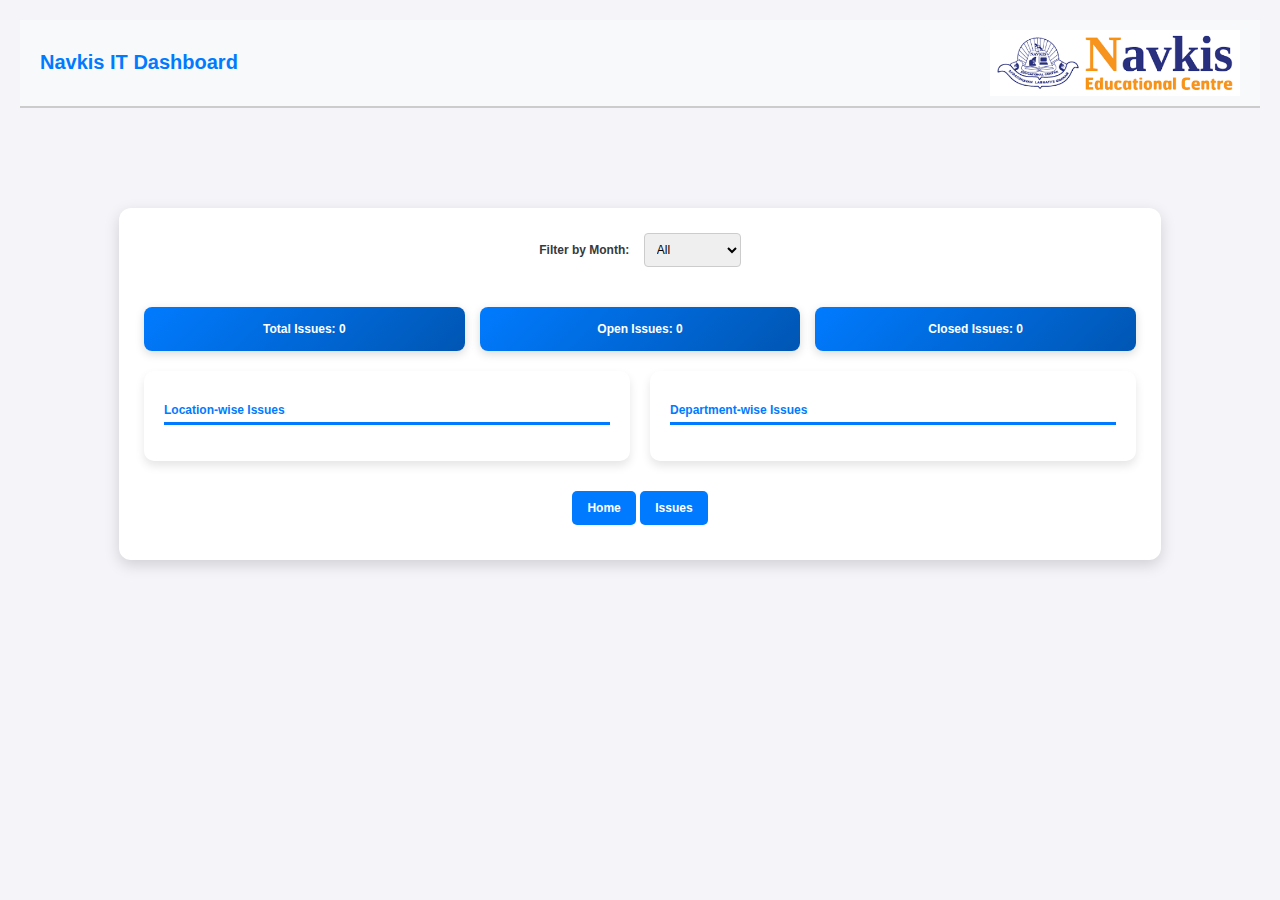
==== dashboard.html @ 86a682de "Update dashboard.html" ====
<!DOCTYPE html>
<html lang="en">
<head>
    <link rel="stylesheet" href="css/styles.css">
    <meta charset="UTF-8">
    <meta name="viewport" content="width=device-width, initial-scale=1.0">
    <title>IT Dashboard</title>
    
</head>
<body>
<nav class="navbar">
   
	   <h1>Navkis IT Dashboard</h1>
	    <img src="images/navkis.png" alt="Company Logo" class="logo">
</nav>

   

    <div class="container">
        <!-- Month Filter -->
        <div class="filter-box">
            <label for="monthFilter">Filter by Month:</label>
            <select id="monthFilter">
                <option value="all">All</option>
                <option value="01">January</option>
                <option value="02">February</option>
                <option value="03">March</option>
                <option value="04">April</option>
                <option value="05">May</option>
                <option value="06">June</option>
                <option value="07">July</option>
                <option value="08">August</option>
                <option value="09">September</option>
                <option value="10">October</option>
                <option value="11">November</option>
                <option value="12">December</option>
            </select>
        </div>

        <!-- Statistics -->
        <div class="stat-box">
            <div class="stat">Total Issues: <span id="totalIssues">0</span></div>
            <div class="stat">Open Issues: <span id="openIssues">0</span></div>
            <div class="stat">Closed Issues: <span id="closedIssues">0</span></div>
        </div>

        <!-- Location and Department Stats -->
        <div class="dashboard-content">
            <div class="location-container">
                <h3>Location-wise Issues</h3>
                <ul id="locationStats"></ul>
            </div>

            <div class="department-container">
                <h3>Department-wise Issues</h3>
                <ul id="departmentStats"></ul>
            </div>
        </div>

         <!--  <button class="it-issues-btn" onclick="window.location.href='Issues.html'">Go to IT Issues</button>  -->
		 <button class="it-issues-btn" onclick="window.location.href='index.html'">Home</button>
		 <button class="it-issues-btn" onclick="window.location.href='issues.html'">Issues</button>
    </div>

   <script>
document.addEventListener("DOMContentLoaded", function () {
    console.log("Loading issues.html in background...");

    // Create an invisible iframe to load issues.html
    let iframe = document.createElement("iframe");
    iframe.src = "issues.html";
    iframe.style.display = "none";

  iframe.onload = function () {
    console.log("issues.html fully loaded! Now checking for updates...");
    
    let observer = new MutationObserver(() => {
        if (localStorage.getItem("totalIssues")) { // Replace 'someKey' with an actual key updated by issues.html
            console.log("localStorage updated! Now updating dashboard...");
            updateDashboard("all");
            observer.disconnect(); // Stop observing once detected
        }
    });

    observer.observe(document, { subtree: true, childList: true });
};


    document.body.appendChild(iframe);

    document.getElementById("monthFilter").addEventListener("change", function () {
        let selectedMonth = this.value;
        updateDashboard(selectedMonth);
    });
});

function updateDashboard(selectedMonth) {
    console.log("Updating dashboard for month:", selectedMonth);

    let totalIssues = selectedMonth === "all" ? localStorage.getItem("totalIssues") : localStorage.getItem(`month_${selectedMonth}_Total`);
    let openIssues = selectedMonth === "all" ? localStorage.getItem("openIssues") : localStorage.getItem(`month_${selectedMonth}_Open`);
    let closedIssues = selectedMonth === "all" ? localStorage.getItem("closedIssues") : localStorage.getItem(`month_${selectedMonth}_Closed`);

   // document.getElementById("totalIssues").innerText = totalIssues || 0;
   // document.getElementById("openIssues").innerText = openIssues || 0;
   // document.getElementById("closedIssues").innerText = closedIssues || 0;

    updateLocationStats(selectedMonth);
    updateDepartmentStats(selectedMonth);
}

function updateLocationStats(selectedMonth) {
    let locations = ["kogilu", "gokula", "hassan", "mysore", "nelamangala"];
    let locationStatsList = document.getElementById("locationStats");
    locationStatsList.innerHTML = "";

    locations.forEach(loc => {
        let total = selectedMonth === "all" ? localStorage.getItem(`${loc}Total`) : localStorage.getItem(`month_${selectedMonth}_${loc}Total`);
        let open = selectedMonth === "all" ? localStorage.getItem(`${loc}Open`) : localStorage.getItem(`month_${selectedMonth}_${loc}Open`);
        total = total || 0;
        open = open || 0;

        let listItem = document.createElement("li");
        listItem.innerHTML = `${loc.charAt(0).toUpperCase() + loc.slice(1)}: 
        <span style="color: red; font-weight: bold;">⚠ ${open} Open</span> | 
        <span style="color: green; font-weight: bold;">✅ ${total} Total</span>`;

        locationStatsList.appendChild(listItem);
    });
}

function updateDepartmentStats(selectedMonth) {
    let departments = ["admin", "it", "hr", "finance", "academic"];
    let departmentStatsList = document.getElementById("departmentStats");
    departmentStatsList.innerHTML = "";

    departments.forEach(dept => {
        let total = selectedMonth === "all" ? localStorage.getItem(`${dept}Total`) : localStorage.getItem(`month_${selectedMonth}_${dept}Total`);
        let open = selectedMonth === "all" ? localStorage.getItem(`${dept}Open`) : localStorage.getItem(`month_${selectedMonth}_${dept}Open`);
        total = total || 0;
        open = open || 0;

        let listItem = document.createElement("li");
        listItem.innerHTML = `${dept.charAt(0).toUpperCase() + dept.slice(1)}: 
        <span style="color: red; font-weight: bold;">⚠ ${open} Open</span> | 
        <span style="color: green; font-weight: bold;">✅ ${total} Total</span>`;
        departmentStatsList.appendChild(listItem);
    });
}
</script>

</body>
</html>
---- css/styles.css ----
.navbar {
            display: flex;
            justify-content: space-between; 
            align-items: center; 
            padding: 10px 20px;
            background-color: #f8f9fa; 
            border-bottom: 2px solid #ccc; 
        }

        .navbar h1 {
            margin: 0;
            font-size: 24px;
			color: #007bff;
        }

        .logo {
            width: 250px; 
            height: auto;
        }
      
body {
    font-family: "Poppins", sans-serif;
    margin: 20px;
    background-color: #f4f6f9;
    text-align: center;
    color: #343a40;
}





.container {
    width: 80%;
    margin: 0 auto;
    background: white;
    padding: 25px;
    border-radius: 12px;
    box-shadow: 0 5px 15px rgba(0, 0, 0, 0.15);
}


.filter-box {
    margin-bottom: 20px;
}

label {
    font-size: 12px;
    font-weight: 600;
    margin-right: 10px;
}

select {
    padding: 8px 12px;
    border: 1px solid #ccc;
    border-radius: 6px;
    font-size: 12px;
    cursor: pointer;
}

/* Statistics */
.stat-box {
    display: flex;
    justify-content: space-between;
    gap: 15px;
    margin-bottom: 20px;
}

.stat {
    background: linear-gradient(135deg, #007bff, #0056b3);
    color: white;
    padding: 15px;
    border-radius: 8px;
    width: 30%;
    font-size: 12px;
    font-weight: bold;
    text-align: center;
    box-shadow: 0px 3px 10px rgba(0, 0, 0, 0.15);
    transition: transform 0.3s ease-in-out;
}

.stat:hover {
    transform: scale(1.05);
}

/* Dashboard Layout */
.dashboard-content {
    display: flex;
    justify-content: space-between;
    gap: 20px;
    margin-top: 20px;
}

/* Location & Department Stats */
.location-container, .department-container {
    flex: 1;
    text-align: left;
    background: white;
    padding: 20px;
    border-radius: 10px;
    box-shadow: 0px 5px 10px rgba(0, 0, 0, 0.1);
    height: auto;
    transition: transform 0.3s ease-in-out;
}

.location-container:hover, .department-container:hover {
    transform: translateY(-3px);
}

.location-container h3, .department-container h3 {
    font-size: 12px;
    color: #007bff;
    margin-bottom: 10px;
    border-bottom: 3px solid #007bff;
    padding-bottom: 5px;
    font-weight: bold;
}

ul {
    list-style: none;
    padding: 0;
}

ul li {
    background: #e9ecef;
    margin: 5px 0;
    padding: 10px;
    border-radius: 5px;
    font-size: 14px;
    
    justify-content: space-between;
    font-weight: 500;
    transition: background 0.3s ease-in-out;
}

ul li:hover {
    background: #d6d8db;
}

/* Buttons */
.it-issues-btn {
    margin-top: 30px;
    background: #28a745;
    color: white;
    padding: 12px 25px;
    font-size: 12px;
    border: none;
    border-radius: 8px;
    cursor: pointer;
    font-weight: bold;
    transition: background 0.3s ease-in-out, transform 0.2s ease-in-out;
}

.it-issues-btn:hover {
    background: #218838;
    transform: translateY(-2px);
}

/* Responsive Design */
@media (max-width: 768px) {
    .container {
        width: 95%;
        padding: 15px;
    }

    .dashboard-content {
        flex-direction: column;
    }

    .stat-box {
        flex-direction: column;
        gap: 10px;
    }

    .stat {
        width: 100%;
    }
}

    

	 .navbar {
            display: flex;
            justify-content: space-between; /* Space between title and logo */
            align-items: center; /* Align items vertically */
            padding: 10px 20px;
            background-color: #f8f9fa; /* Light background */
            border-bottom: 2px solid #ccc; /* Optional border */
        }

        .navbar h1 {
            margin: 0;
            font-size: 20px; /* Adjust title size */
        }

        .logo {
            width: 250px; /* Adjust logo size */
            height: auto;
        }
        body {
            font-family: Arial, sans-serif;
            text-align: center;
            background-color: #f4f4f4;
            margin: 0;
            padding: 0;
        }
        .container {
            margin-top: 100px;
        }
        h1 {
            color: #333;
        }
        .button-container {
            margin-top: 30px;
        }
        .btn {
            display: block;
            width: 250px;
            padding: 15px;
            margin: 10px auto;
            font-size: 18px;
            font-weight: bold;
            text-align: center;
            text-decoration: none;
            color: white;
            background-color: #007bff;
            border: none;
            border-radius: 5px;
            cursor: pointer;
            transition: background 0.3s;
        }
        .btn:hover {
            background-color: #0056b3;
        }
    

        body {
            font-family: "Arial", sans-serif;
            margin: 20px;
            background-color: #f8f9fa;
            text-align: center;
        }
        h2 {
            color: #343a40;
            font-size: 14px;
            margin-bottom: 20px;
        }
        select {
            padding: 8px;
            font-size: 12px;
            margin-bottom: 20px;
        }
        table {
            width: 90%;
            margin: 20px auto;
            border-collapse: collapse;
            background: white;
            box-shadow: 0px 4px 12px rgba(0, 0, 0, 0.15);
            border-radius: 12px;
            overflow: hidden;
            font-size: 12px;
        }
        th, td {
            padding: 5px;
            text-align: center;
            border-bottom: 1px solid #dee2e6;
        }
        th {
            background: #ADD8E6;
            color: black;
            
        }
        tr:hover {
            background-color: #f1f1f1;
        }
        #stats {
            margin-top: 20px;
            font-size: 12px;
            font-weight: bold;
        }
		 #loadingOverlay {
        position: fixed;
        top: 0;
        left: 0;
        width: 100%;
        height: 100%;
        background: rgba(255, 255, 255, 0.8);
        display: flex;
        justify-content: center;
        align-items: center;
        z-index: 1000;
        backdrop-filter: blur(5px);
    }
	 .it-issues-btn {
            margin-top: 30px;
            background: #28a745;
            color: white;
            padding: 12px 25px;
            font-size: 16px;
            border: none;
            border-radius: 8px;
            cursor: pointer;
            font-weight: bold;
        }

    /* Spinner */
    .spinner {
        border: 6px solid #f3f3f3;
        border-top: 6px solid #007bff;
        border-radius: 50%;
        width: 50px;
        height: 50px;
        animation: spin 1s linear infinite;
    }

    @keyframes spin {
        0% { transform: rotate(0deg); }
        100% { transform: rotate(360deg); }
    }
    

        /* General Styling */
        body {
            font-family: Arial, sans-serif;
            background-color: #f4f4f9;
            margin: 20px;
            padding: 0;
        }

        /* Loading Overlay */
        #loadingOverlay {
            position: fixed;
            width: 100%;
            height: 100%;
            background: rgba(0, 0, 0, 0.5);
            display: flex;
            justify-content: center;
            align-items: center;
            z-index: 1000;
            display: none;
        }

        .spinner {
            width: 50px;
            height: 50px;
            border: 5px solid #ccc;
            border-top: 5px solid #007bff;
            border-radius: 50%;
            animation: spin 1s linear infinite;
        }

        @keyframes spin {
            0% { transform: rotate(0deg); }
            100% { transform: rotate(360deg); }
        }

        /* Header Buttons */
        .button-container {
            display: flex;
            flex-direction: column;
            align-items: flex-end;
            margin-bottom: 20px;
        }

        .it-issues-btn {
            padding: 10px 15px;
            margin-bottom: 10px;
            font-size: 12px;
            color: white;
            background-color: #007bff;
            border: none;
            border-radius: 5px;
            cursor: pointer;
            transition: 0.3s;
        }

        .it-issues-btn:hover {
            background-color: #0056b3;
        }

        /* Filters */
        .filter-container {
            display: flex;
            flex-wrap: wrap;
            gap: 15px;
            margin-bottom: 20px;
            padding: 10px;
            background: white;
            border-radius: 5px;
            box-shadow: 0 2px 5px rgba(0, 0, 0, 0.1);
        }

        label {
            font-size: 12px;
            font-weight: bold;
        }

        select {
            padding: 8px;
            font-size: 12px;
            border-radius: 4px;
            border: 1px solid #ccc;
        }

        /* Stats Section */
        #stats {
            display: flex;
            justify-content: space-between;
            background: white;
            padding: 15px;
            border-radius: 5px;
            box-shadow: 0 2px 5px rgba(0, 0, 0, 0.1);
            margin-bottom: 20px;
        }

        #stats p {
            font-size: 12px;
            font-weight: bold;
        }

        /* Table */
        #issuesTable {
            width: 100%;
            border-collapse: collapse;
            background: white;
            border-radius: 5px;
            box-shadow: 0 2px 5px rgba(0, 0, 0, 0.1);
        }

        th, td {
            padding: 10px;
            text-align: left;
            border-bottom: 1px solid #ddd;
        }

        th {
            background-color: #007bff;
            color: white;
        }

        tr:nth-child(even) {
            background-color: #f9f9f9;
        }
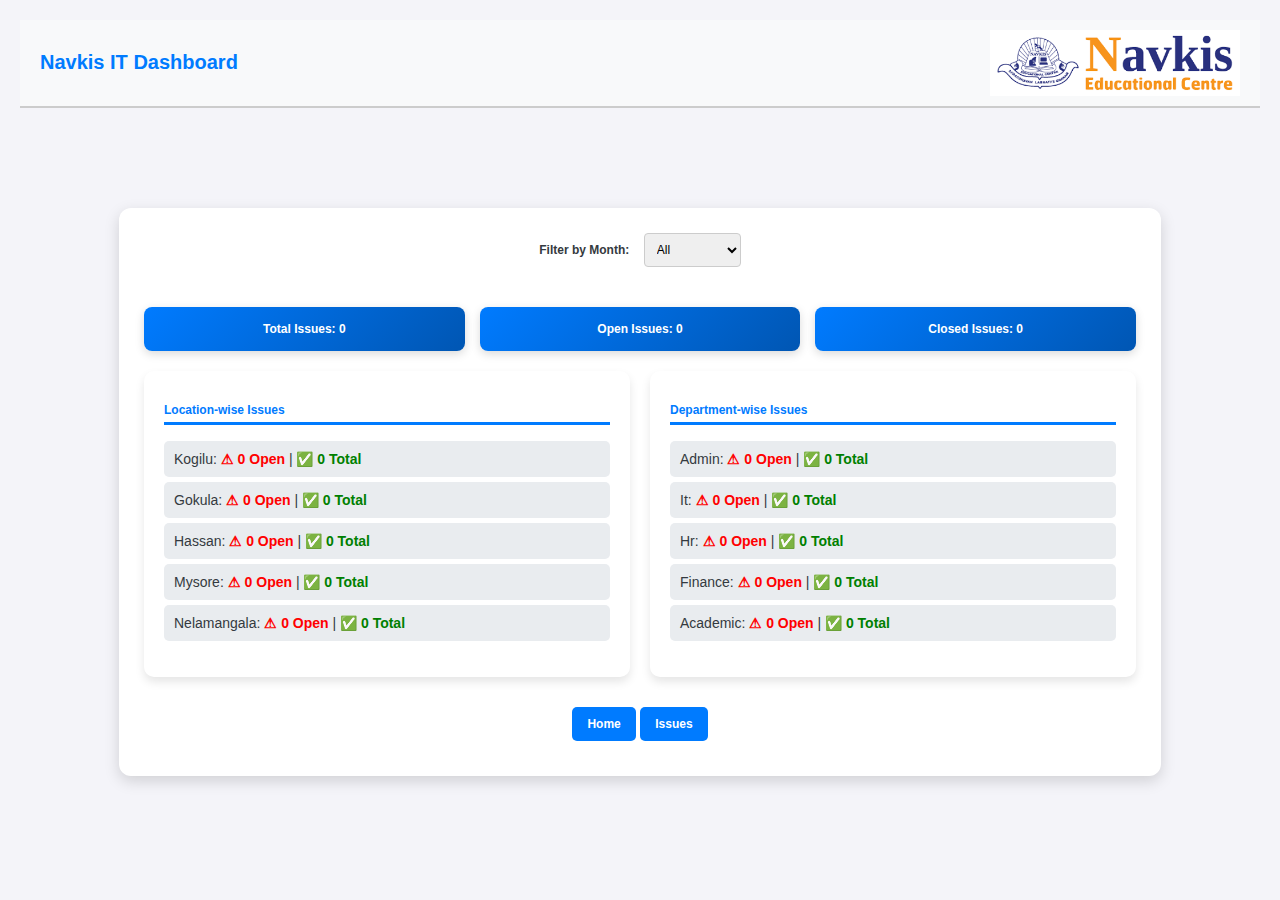
==== commit 07a8ca79: "Update dashboard.html" ====
--- a/dashboard.html
+++ b/dashboard.html
@@ -71,18 +71,20 @@
     iframe.src = "issues.html";
     iframe.style.display = "none";
 
-  iframe.onload = function () {
-    console.log("issues.html fully loaded! Now checking for updates...");
-    
-    let observer = new MutationObserver(() => {
-        if (localStorage.getItem("totalIssues")) { // Replace 'someKey' with an actual key updated by issues.html
-            console.log("localStorage updated! Now updating dashboard...");
+iframe.onload = function () {
+    console.log("issues.html iframe loaded! Waiting for inner content...");
+
+    let iframeDoc = iframe.contentDocument || iframe.contentWindow.document;
+
+    if (iframeDoc.readyState === "complete") {
+        console.log("issues.html inner content is fully loaded!");
+        updateDashboard("all"); // Call only when everything is ready
+    } else {
+        iframeDoc.addEventListener("DOMContentLoaded", () => {
+            console.log("issues.html inner content just finished loading!");
             updateDashboard("all");
-            observer.disconnect(); // Stop observing once detected
-        }
-    });
-
-    observer.observe(document, { subtree: true, childList: true });
+        });
+    }
 };
 
 
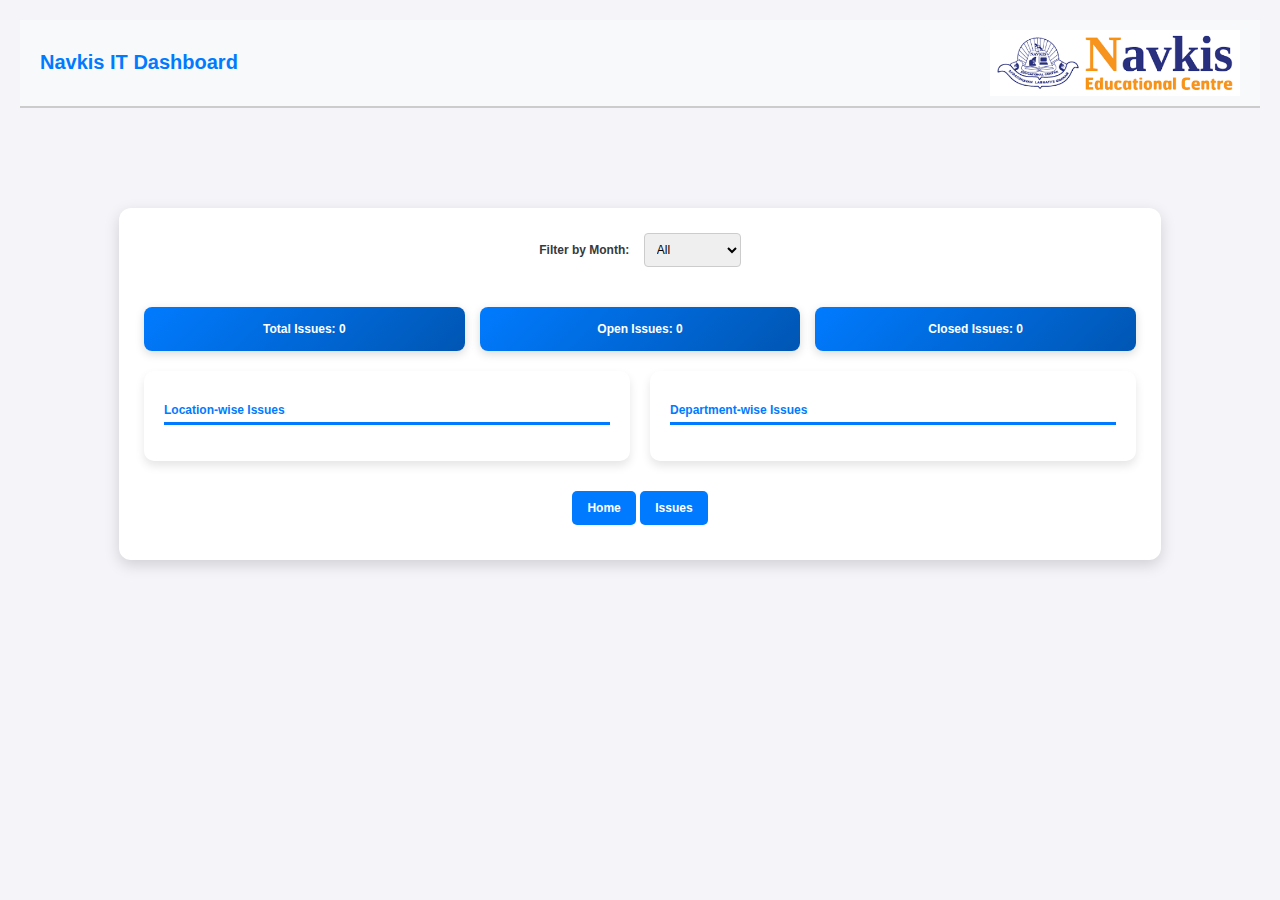
==== commit a15e771d: "Update dashboard.html" ====
--- a/dashboard.html
+++ b/dashboard.html
@@ -63,32 +63,33 @@
     </div>
 
    <script>
-document.addEventListener("DOMContentLoaded", function () {
-    console.log("Loading issues.html in background...");
+// Get references
+let iframe = document.getElementById("issuesIframe");
+let spinner = document.getElementById("loading-spinner");
 
-    // Create an invisible iframe to load issues.html
-    let iframe = document.createElement("iframe");
-    iframe.src = "issues.html";
-    iframe.style.display = "none";
+// Show spinner when iframe starts loading
+spinner.style.display = "block";
 
 iframe.onload = function () {
-    console.log("issues.html iframe loaded! Waiting for inner content...");
+    console.log("issues.html iframe loaded! Waiting for content...");
 
-    let iframeDoc = iframe.contentDocument || iframe.contentWindow.document;
+    let iframeWin = iframe.contentWindow;
 
-    if (iframeDoc.readyState === "complete") {
-        console.log("issues.html inner content is fully loaded!");
-        updateDashboard("all"); // Call only when everything is ready
-    } else {
-        iframeDoc.addEventListener("DOMContentLoaded", () => {
-            console.log("issues.html inner content just finished loading!");
-            updateDashboard("all");
-        });
-    }
+    iframeWin.onload = function () {
+        console.log("issues.html FULLY loaded, now waiting for data...");
+
+        // Wait until data is fetched inside issues.html
+        let checkData = setInterval(() => {
+            if (localStorage.getItem("issuesReady") === "true") {
+                console.log("Data fully loaded! Hiding spinner...");
+                spinner.style.display = "none"; // Hide spinner
+                updateDashboard("all"); // Now update dashboard
+                clearInterval(checkData);
+            }
+        }, 500); // Check every 500ms
+    };
 };
 
-
-    document.body.appendChild(iframe);
 
     document.getElementById("monthFilter").addEventListener("change", function () {
         let selectedMonth = this.value;
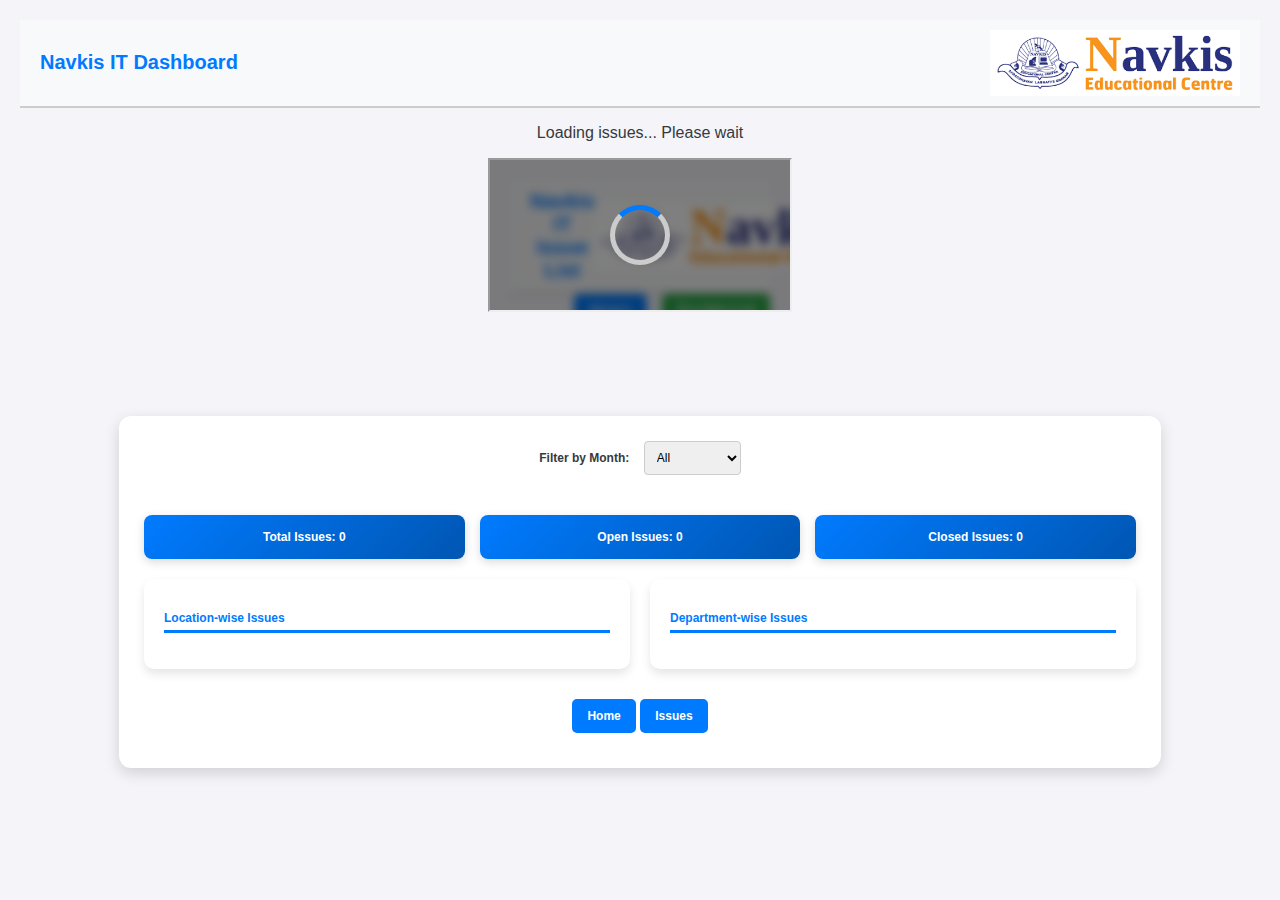
==== commit 5013e7ca: "Update dashboard.html" ====
--- a/dashboard.html
+++ b/dashboard.html
@@ -14,7 +14,12 @@
 	    <img src="images/navkis.png" alt="Company Logo" class="logo">
 </nav>
 
-   
+   <div id="loading-spinner">
+    <p>Loading issues... Please wait</p>
+</div>
+
+<!-- The iframe -->
+<iframe id="issuesIframe" src="issues.html"></iframe>
 
     <div class="container">
         <!-- Month Filter -->
@@ -94,7 +99,7 @@
     document.getElementById("monthFilter").addEventListener("change", function () {
         let selectedMonth = this.value;
         updateDashboard(selectedMonth);
-    });
+
 });
 
 function updateDashboard(selectedMonth) {
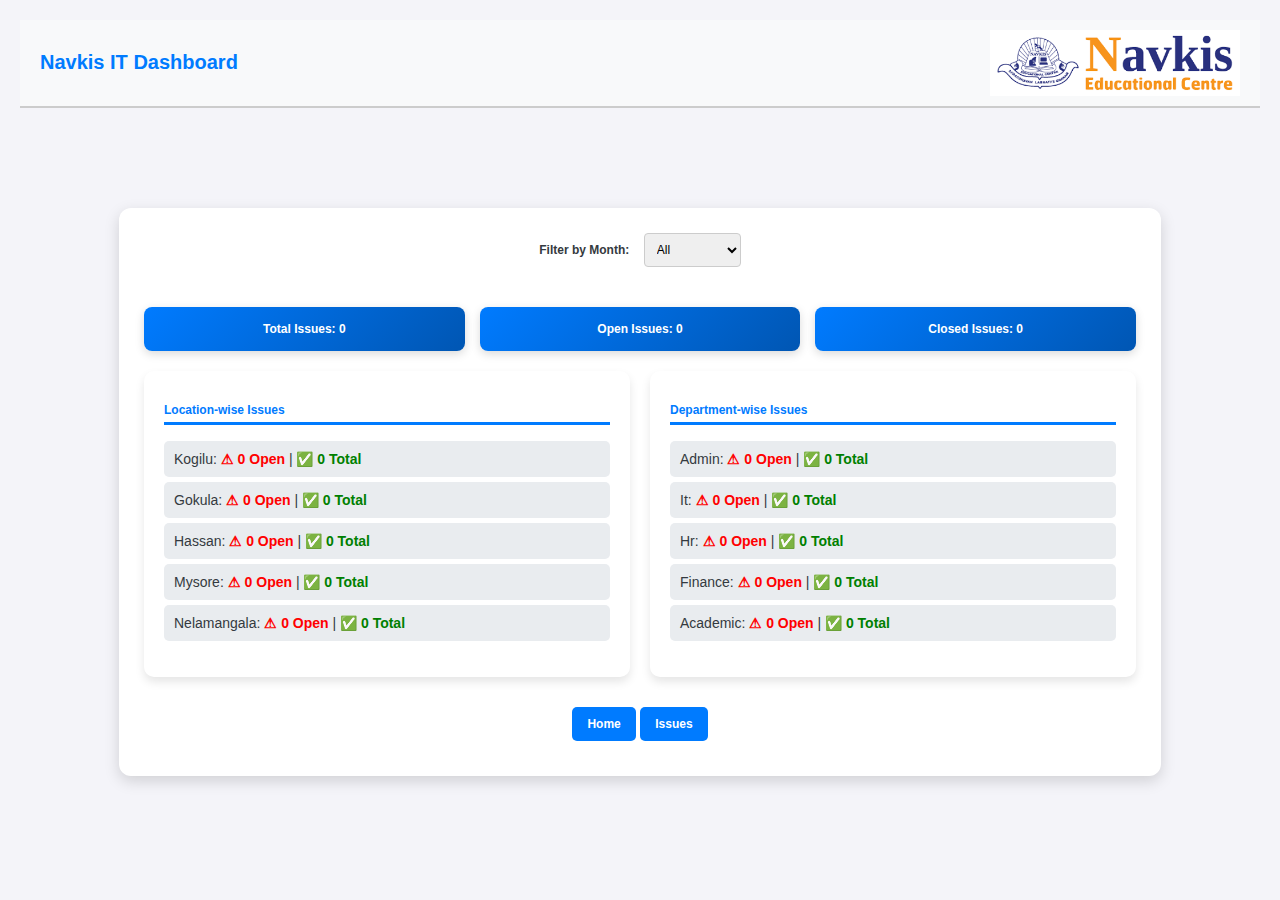
==== commit 712a291a: "Update dashboard.html" ====
--- a/dashboard.html
+++ b/dashboard.html
@@ -14,12 +14,7 @@
 	    <img src="images/navkis.png" alt="Company Logo" class="logo">
 </nav>
 
-   <div id="loading-spinner">
-    <p>Loading issues... Please wait</p>
-</div>
-
-<!-- The iframe -->
-<iframe id="issuesIframe" src="issues.html"></iframe>
+   
 
     <div class="container">
         <!-- Month Filter -->
@@ -68,50 +63,36 @@
     </div>
 
    <script>
-// Get references
-let iframe = document.getElementById("issuesIframe");
-let spinner = document.getElementById("loading-spinner");
-
-// Show spinner when iframe starts loading
-spinner.style.display = "block";
-
-iframe.onload = function () {
-    console.log("issues.html iframe loaded! Waiting for content...");
-
-    let iframeWin = iframe.contentWindow;
-
-    iframeWin.onload = function () {
-        console.log("issues.html FULLY loaded, now waiting for data...");
-
-        // Wait until data is fetched inside issues.html
-        let checkData = setInterval(() => {
-            if (localStorage.getItem("issuesReady") === "true") {
-                console.log("Data fully loaded! Hiding spinner...");
-                spinner.style.display = "none"; // Hide spinner
-                updateDashboard("all"); // Now update dashboard
-                clearInterval(checkData);
-            }
-        }, 500); // Check every 500ms
-    };
-};
+   // Preload the ItIssues.html in the background
+ document.addEventListener("DOMContentLoaded", function () {
+            fetch("issues.html")
+                .then(response => response.text()) // Convert response to text
+                .then(data => {
+                    issuesContent = data; // Store content in variable
+                    console.log("Issues.html loaded in the background.");
+                })
+                .catch(error => console.error("Error loading the file:", error));
+        });
 
 
-    document.getElementById("monthFilter").addEventListener("change", function () {
-        let selectedMonth = this.value;
-        updateDashboard(selectedMonth);
 
-});
+    document.addEventListener("DOMContentLoaded", function () {
+        updateDashboard("all"); // Load all data by default
 
-function updateDashboard(selectedMonth) {
-    console.log("Updating dashboard for month:", selectedMonth);
+        document.getElementById("monthFilter").addEventListener("change", function () {
+            let selectedMonth = this.value;
+            updateDashboard(selectedMonth);
+        });
+    });
 
+  function updateDashboard(selectedMonth) {
     let totalIssues = selectedMonth === "all" ? localStorage.getItem("totalIssues") : localStorage.getItem(`month_${selectedMonth}_Total`);
     let openIssues = selectedMonth === "all" ? localStorage.getItem("openIssues") : localStorage.getItem(`month_${selectedMonth}_Open`);
     let closedIssues = selectedMonth === "all" ? localStorage.getItem("closedIssues") : localStorage.getItem(`month_${selectedMonth}_Closed`);
 
-   // document.getElementById("totalIssues").innerText = totalIssues || 0;
-   // document.getElementById("openIssues").innerText = openIssues || 0;
-   // document.getElementById("closedIssues").innerText = closedIssues || 0;
+    document.getElementById("totalIssues").innerText = totalIssues || 0;
+    document.getElementById("openIssues").innerText = openIssues || 0;
+    document.getElementById("closedIssues").innerText = closedIssues || 0;
 
     updateLocationStats(selectedMonth);
     updateDepartmentStats(selectedMonth);
@@ -129,9 +110,9 @@
         open = open || 0;
 
         let listItem = document.createElement("li");
-        listItem.innerHTML = `${loc.charAt(0).toUpperCase() + loc.slice(1)}: 
-        <span style="color: red; font-weight: bold;">⚠ ${open} Open</span> | 
-        <span style="color: green; font-weight: bold;">✅ ${total} Total</span>`;
+    listItem.innerHTML = `${loc.charAt(0).toUpperCase() + loc.slice(1)}: 
+    <span style="color: red; font-weight: bold;">⚠ ${open} Open</span> | 
+    <span style="color: green; font-weight: bold;">✅ ${total} Total</span>`;
 
         locationStatsList.appendChild(listItem);
     });
@@ -150,11 +131,12 @@
 
         let listItem = document.createElement("li");
         listItem.innerHTML = `${dept.charAt(0).toUpperCase() + dept.slice(1)}: 
-        <span style="color: red; font-weight: bold;">⚠ ${open} Open</span> | 
-        <span style="color: green; font-weight: bold;">✅ ${total} Total</span>`;
+		<span style="color: red; font-weight: bold;">⚠ ${open} Open</span> | 
+    <span style="color: green; font-weight: bold;">✅ ${total} Total</span>`;
         departmentStatsList.appendChild(listItem);
     });
 }
+
 </script>
 
 </body>
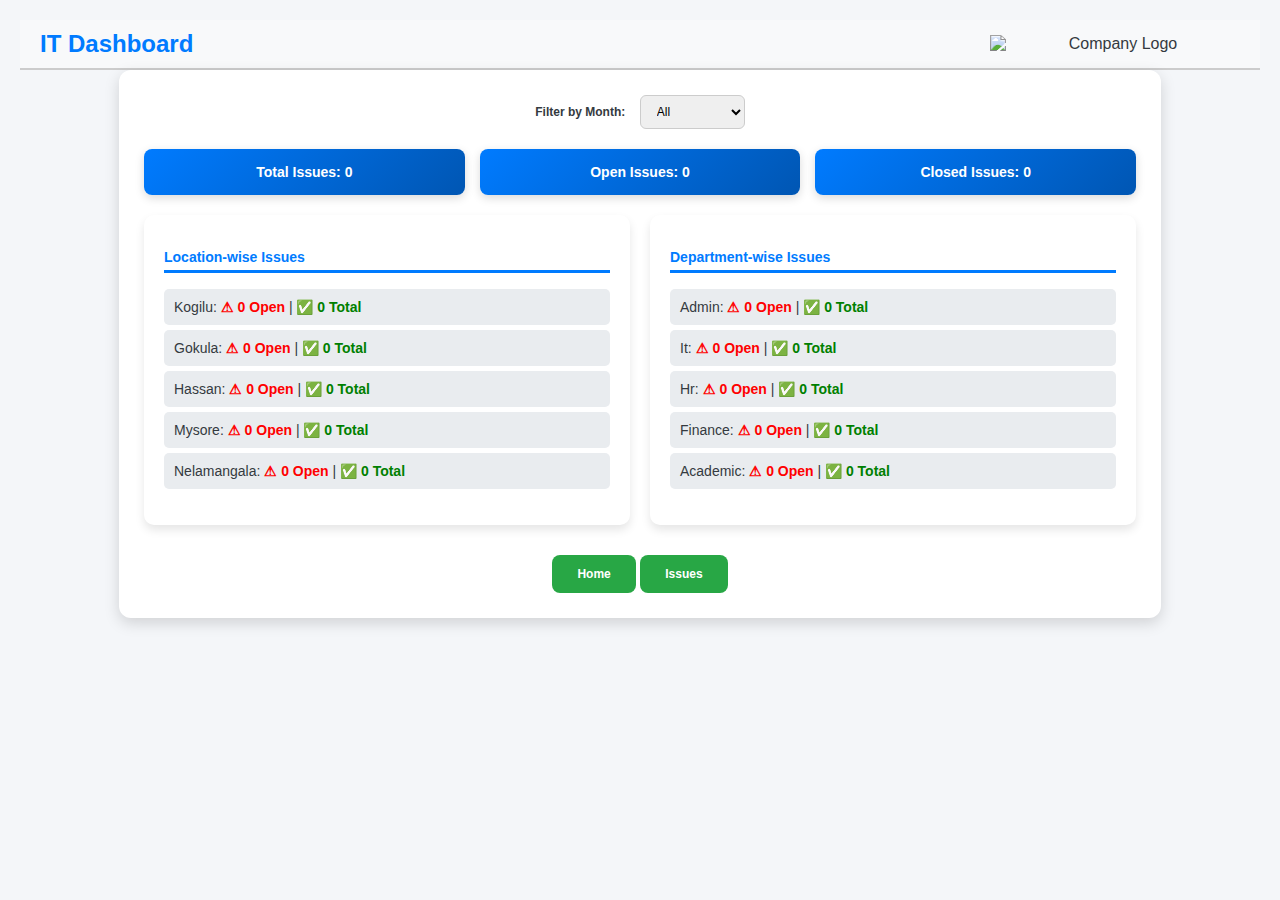
==== commit 55a9e6f7: "Update dashboard.html" ====
--- a/dashboard.html
+++ b/dashboard.html
@@ -1,17 +1,196 @@
 <!DOCTYPE html>
 <html lang="en">
 <head>
-    <link rel="stylesheet" href="css/styles.css">
     <meta charset="UTF-8">
     <meta name="viewport" content="width=device-width, initial-scale=1.0">
     <title>IT Dashboard</title>
+    <style>
+	 .navbar {
+            display: flex;
+            justify-content: space-between; /* Space between title and logo */
+            align-items: center; /* Align items vertically */
+            padding: 10px 20px;
+            background-color: #f8f9fa; /* Light background */
+            border-bottom: 2px solid #ccc; /* Optional border */
+        }
+
+        .navbar h1 {
+            margin: 0;
+            font-size: 24px; /* Adjust title size */
+			color: #007bff;
+        }
+
+        .logo {
+            width: 250px; /* Adjust logo size */
+            height: auto;
+        }
+       /* General Styles */
+body {
+    font-family: "Poppins", sans-serif;
+    margin: 20px;
+    background-color: #f4f6f9;
+    text-align: center;
+    color: #343a40;
+}
+
+/* Header */
+
+
+/* Container */
+.container {
+    width: 80%;
+    margin: 0 auto;
+    background: white;
+    padding: 25px;
+    border-radius: 12px;
+    box-shadow: 0 5px 15px rgba(0, 0, 0, 0.15);
+}
+
+/* Dropdown Filter */
+.filter-box {
+    margin-bottom: 20px;
+}
+
+label {
+    font-size: 12px;
+    font-weight: 600;
+    margin-right: 10px;
+}
+
+select {
+    padding: 8px 12px;
+    border: 1px solid #ccc;
+    border-radius: 6px;
+    font-size: 12px;
+    cursor: pointer;
+}
+
+/* Statistics */
+.stat-box {
+    display: flex;
+    justify-content: space-between;
+    gap: 15px;
+    margin-bottom: 20px;
+}
+
+.stat {
+    background: linear-gradient(135deg, #007bff, #0056b3);
+    color: white;
+    padding: 15px;
+    border-radius: 8px;
+    width: 30%;
+    font-size: 14px;
+    font-weight: bold;
+    text-align: center;
+    box-shadow: 0px 3px 10px rgba(0, 0, 0, 0.15);
+    transition: transform 0.3s ease-in-out;
+}
+
+.stat:hover {
+    transform: scale(1.05);
+}
+
+/* Dashboard Layout */
+.dashboard-content {
+    display: flex;
+    justify-content: space-between;
+    gap: 20px;
+    margin-top: 20px;
+}
+
+/* Location & Department Stats */
+.location-container, .department-container {
+    flex: 1;
+    text-align: left;
+    background: white;
+    padding: 20px;
+    border-radius: 10px;
+    box-shadow: 0px 5px 10px rgba(0, 0, 0, 0.1);
+    height: auto;
+    transition: transform 0.3s ease-in-out;
+}
+
+.location-container:hover, .department-container:hover {
+    transform: translateY(-3px);
+}
+
+.location-container h3, .department-container h3 {
+    font-size: 14px;
+    color: #007bff;
+    margin-bottom: 10px;
+    border-bottom: 3px solid #007bff;
+    padding-bottom: 5px;
+    font-weight: bold;
+}
+
+ul {
+    list-style: none;
+    padding: 0;
+}
+
+ul li {
+    background: #e9ecef;
+    margin: 5px 0;
+    padding: 10px;
+    border-radius: 5px;
+    font-size: 14px;
     
+    justify-content: space-between;
+    font-weight: 500;
+    transition: background 0.3s ease-in-out;
+}
+
+ul li:hover {
+    background: #d6d8db;
+}
+
+/* Buttons */
+.it-issues-btn {
+    margin-top: 30px;
+    background: #28a745;
+    color: white;
+    padding: 12px 25px;
+    font-size: 12px;
+    border: none;
+    border-radius: 8px;
+    cursor: pointer;
+    font-weight: bold;
+    transition: background 0.3s ease-in-out, transform 0.2s ease-in-out;
+}
+
+.it-issues-btn:hover {
+    background: #218838;
+    transform: translateY(-2px);
+}
+
+/* Responsive Design */
+@media (max-width: 768px) {
+    .container {
+        width: 95%;
+        padding: 15px;
+    }
+
+    .dashboard-content {
+        flex-direction: column;
+    }
+
+    .stat-box {
+        flex-direction: column;
+        gap: 10px;
+    }
+
+    .stat {
+        width: 100%;
+    }
+}
+
+    </style>
 </head>
 <body>
 <nav class="navbar">
    
-	   <h1>Navkis IT Dashboard</h1>
-	    <img src="images/navkis.png" alt="Company Logo" class="logo">
+	   <h1>IT Dashboard</h1>
+	    <img src="Capture.png" alt="Company Logo" class="logo">
 </nav>
 
    
@@ -64,15 +243,14 @@
 
    <script>
    // Preload the ItIssues.html in the background
- document.addEventListener("DOMContentLoaded", function () {
-            fetch("issues.html")
-                .then(response => response.text()) // Convert response to text
-                .then(data => {
-                    issuesContent = data; // Store content in variable
-                    console.log("Issues.html loaded in the background.");
-                })
-                .catch(error => console.error("Error loading the file:", error));
-        });
+document.addEventListener("DOMContentLoaded", function () {
+    fetch("issues.html")
+        .then(response => response.text()) // Convert response to text
+        .then(data => {
+            console.log(data); // Do something with the fetched HTML content
+        })
+        .catch(error => console.error("Error loading the file:", error));
+});
 
 
 
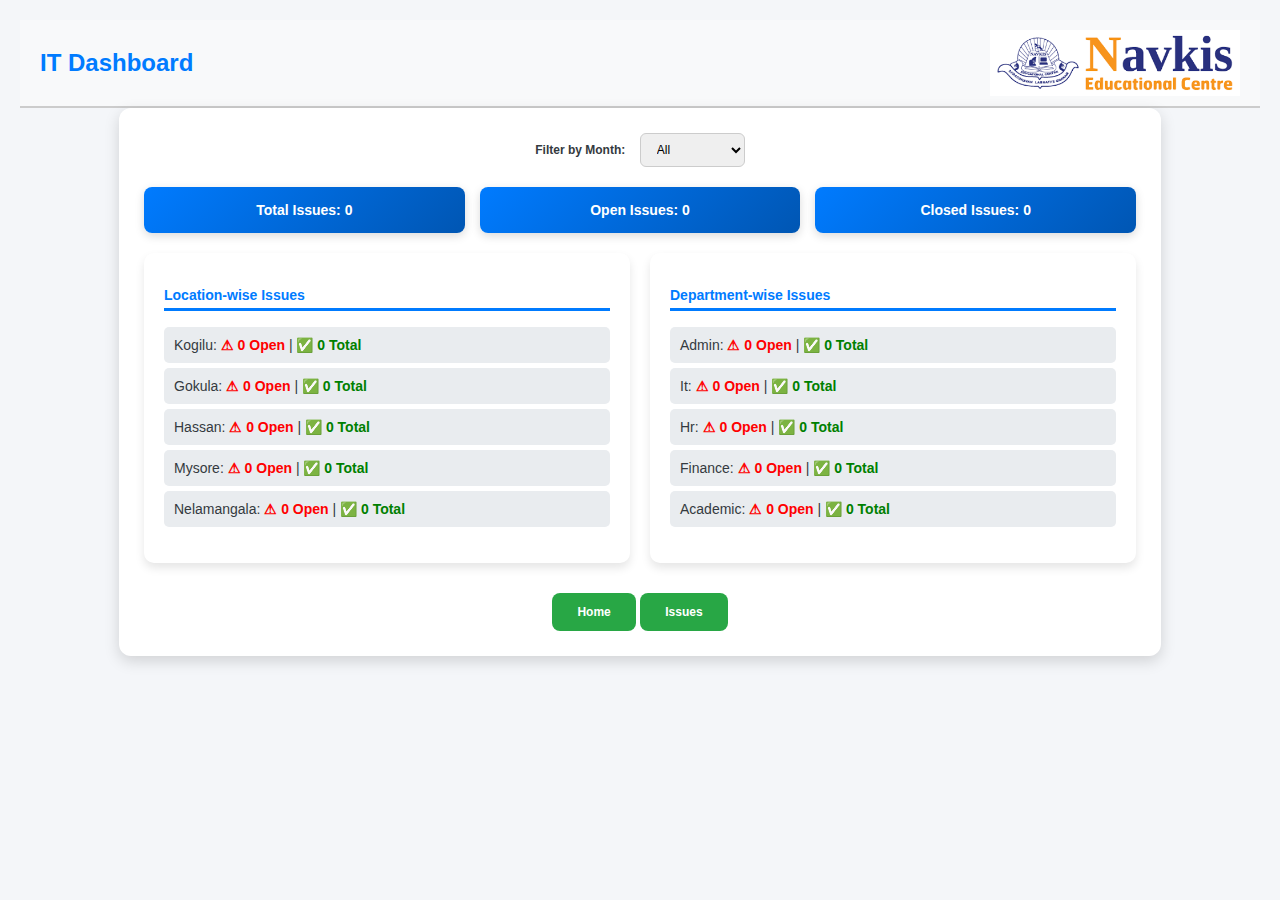
==== commit 8cd9e324: "Update dashboard.html" ====
--- a/dashboard.html
+++ b/dashboard.html
@@ -190,7 +190,7 @@
 <nav class="navbar">
    
 	   <h1>IT Dashboard</h1>
-	    <img src="Capture.png" alt="Company Logo" class="logo">
+	    <img src="images/navkis.png" alt="Company Logo" class="logo">
 </nav>
 
    
